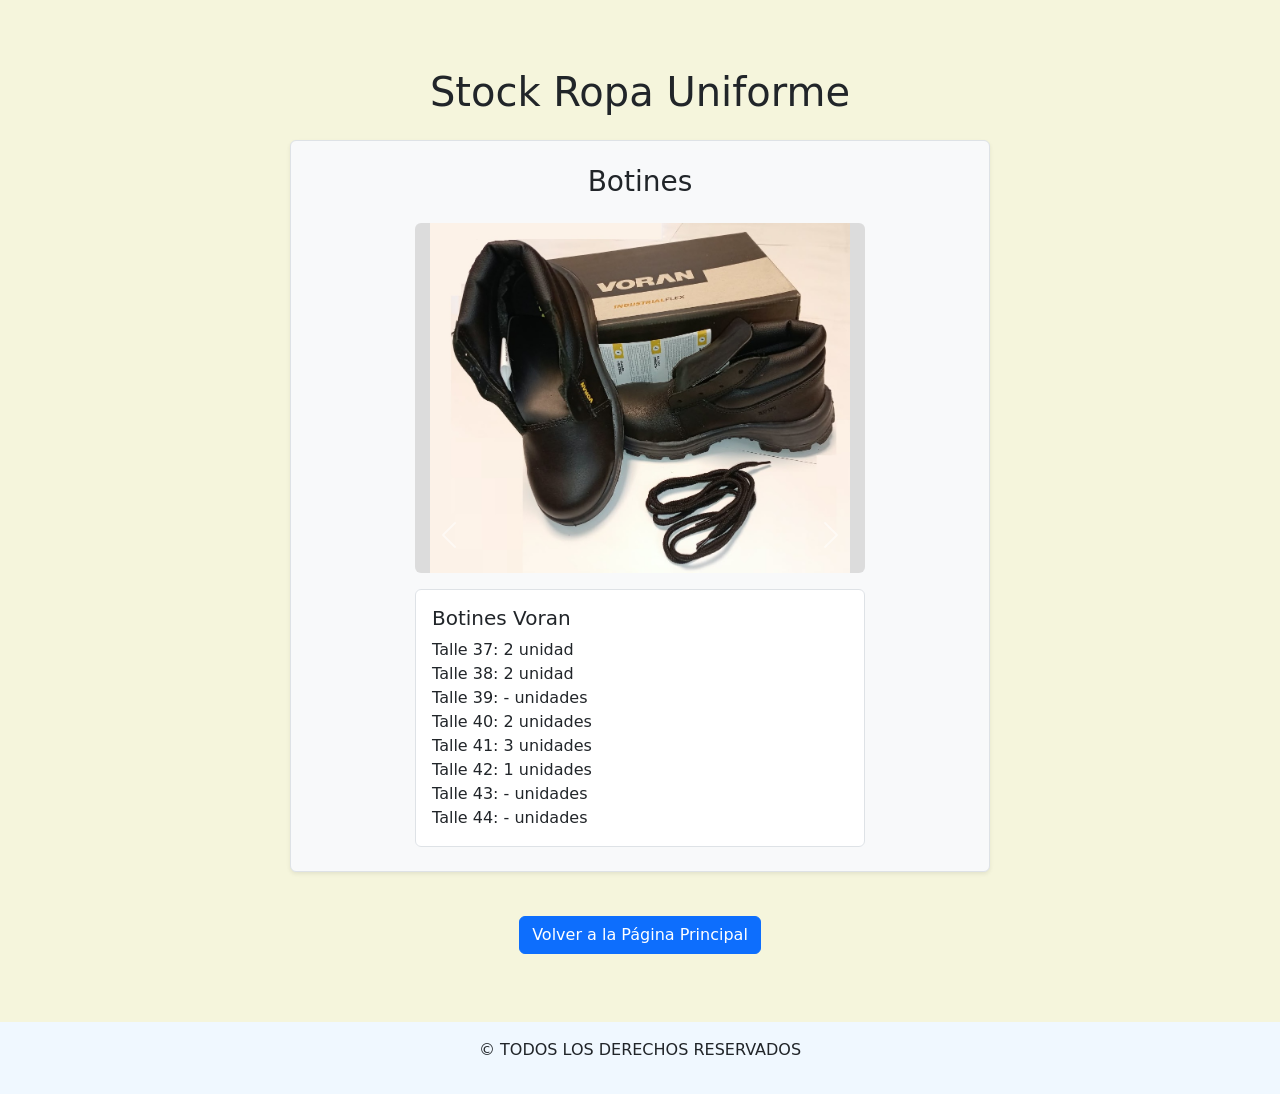
==== paginas/botines.html @ 2791c379 "Se cpmpletan todas las paginas (botines, camisas, camperon, polar, gorras y pantalones, cada una con" ====
<!DOCTYPE html>
<html lang="es">

<head>
  <meta charset="UTF-8">
  <meta name="author" content="Wilfredo Valenzuela">
  <meta name="description" content="Pagina para el stock de ropa en oficina">
  <title>Stock Ropa</title>

  <link href="https://cdn.jsdelivr.net/npm/bootstrap@5.3.3/dist/css/bootstrap.min.css" rel="stylesheet"
    integrity="sha384-QWTKZyjpPEjISv5WaRU9OFeRpok6YctnYmDr5pNlyT2bRjXh0JMhjY6hW+ALEwIH" crossorigin="anonymous">
  <link rel="stylesheet" href="../css/estilos.css">
</head>

<body class="camisas">

  <main class="contenedor-principal my-5">
    <div class="container">

      <h1 class="text-center mb-4">Stock Ropa Uniforme</h1>

      <section class="tarjeta-producto p-4 border rounded shadow-sm bg-light mx-auto" style="max-width: 700px;">

        <h3 class="text-center mb-4">Botines</h3>

        <div id="carouselUnico" class="carousel slide carousel-fade mi-carrusel">

          <div class="carousel-inner">

            <!-- botines 1 -->
            <div class="carousel-item active">
              <img src="../img/botines-gorra/botines voran.jpg" class="d-block w-100 rounded" alt="botines">

              <div class="p-3 mt-3 bg-white border rounded text-start">
                <h5>Botines Voran</h5>
                <ul class="list-unstyled mb-0">
                  <li>Talle 37: 2 unidad</li>
                  <li>Talle 38: 2 unidad</li>
                  <li>Talle 39: - unidades</li>
                  <li>Talle 40: 2 unidades</li>
                  <li>Talle 41: 3 unidades</li>
                  <li>Talle 42: 1 unidades</li>
                  <li>Talle 43: - unidades</li>
                  <li>Talle 44: - unidades</li>
                </ul>
              </div>
            </div>

            <!-- botines 2 -->
            <div class="carousel-item">
              <img src="../img/botines-gorra/botines sin caja.jpg" class="d-block w-100 rounded" alt="botines">

              <div class="p-3 mt-3 bg-white border rounded text-start">
                <h5>Botines Pegaso</h5>
                <ul class="list-unstyled mb-0">
                  <li>Talle 36: 1 unidades "sin caja"</li>
                  <li>Talle 40: 1 unidades</li>
                </ul>
              </div>
            </div>

            <!-- botines 3 -->
            <div class="carousel-item">
              <img src="../img/botines-gorra/botines pegaso 40.jpg" class="d-block w-100 rounded" alt="botines">

              <div class="p-3 mt-3 bg-white border rounded text-start">
                <h5>Botines Pegaso</h5>
                <ul class="list-unstyled mb-0">
                  <li>Talle 36: 1 unidades "sin caja"</li>
                  <li>Talle 40: 1 unidades</li>
                </ul>
              </div>
            </div>

          </div>




          <button class="carousel-control-prev" type="button" data-bs-target="#carouselUnico" data-bs-slide="prev">
            <span class="carousel-control-prev-icon" aria-hidden="true"></span>
            <span class="visually-hidden">Anterior</span>
          </button>

          <button class="carousel-control-next" type="button" data-bs-target="#carouselUnico" data-bs-slide="next">
            <span class="carousel-control-next-icon" aria-hidden="true"></span>
            <span class="visually-hidden">Siguiente</span>
          </button>
        </div>
      </section>
    </div>
    <div class="text-center mt-4">
      <a href="../index.html" class="btn btn-primary" role="button">Volver a la Página Principal</a>
    </div>

  </main>

  <footer class="footer text-center py-3">
    <p>© TODOS LOS DERECHOS RESERVADOS</p>
  </footer>

  <script src="https://cdn.jsdelivr.net/npm/bootstrap@5.3.3/dist/js/bootstrap.bundle.min.js"
    integrity="sha384-YvpcrYf0tY3lHB60NNkmXc5s9fDVZLESaAA55NDzOxhy9GkcIdslK1eN7N6jIeHz"
    crossorigin="anonymous"></script>
</body>

</html>
---- css/estilos.css ----
body {
  margin: 0;
  display: flex;
  flex-direction: column;
  min-height: 100vh;
  background-color: aquamarine;
}

.pagina-inicio {
  justify-content: center;
}

.camisas {
  background-color: beige;
}

.comunicacion {
  background-color: bisque;
}

header {
  width: 100%;
  text-align: center;
  padding-top: 30px;
}

.contenedor-principal {
  flex: 1;
  display: flex;
  align-items: center;
  flex-direction: column;
  gap: 20px;
  padding: 20px;
}

.grid-botones {
  display: grid;
  grid-template-columns: repeat(3, 1fr);
  gap: 15px;
  width: 100%;
}

.grid-botones .btn {
  display: flex;
  align-items: center;
  justify-content: center;
  padding: 12px;
  text-align: center;
}

footer {
  width: 100%;
  background-color: aliceblue;
  text-align: center;
  padding: 20px;
}

.mi-carrusel {
  width: 100%;
  max-width: 450px;
  margin: 0 auto;
}


.mi-carrusel .carousel-item img {
  width: 100%;
  height: 350px;
  object-fit: contain;
  background-color: gainsboro;
}

.contenedor-botones {
  display: flex;
  justify-content: center;
  width: 100%;
  margin-top: 20px;
  margin-bottom: 20px;
}

.info-stock {
  text-align: center;
  color: #333333;
}

.info-stock ul {
  list-style-type: none;
  padding-left: 0;
  margin: 0;
}
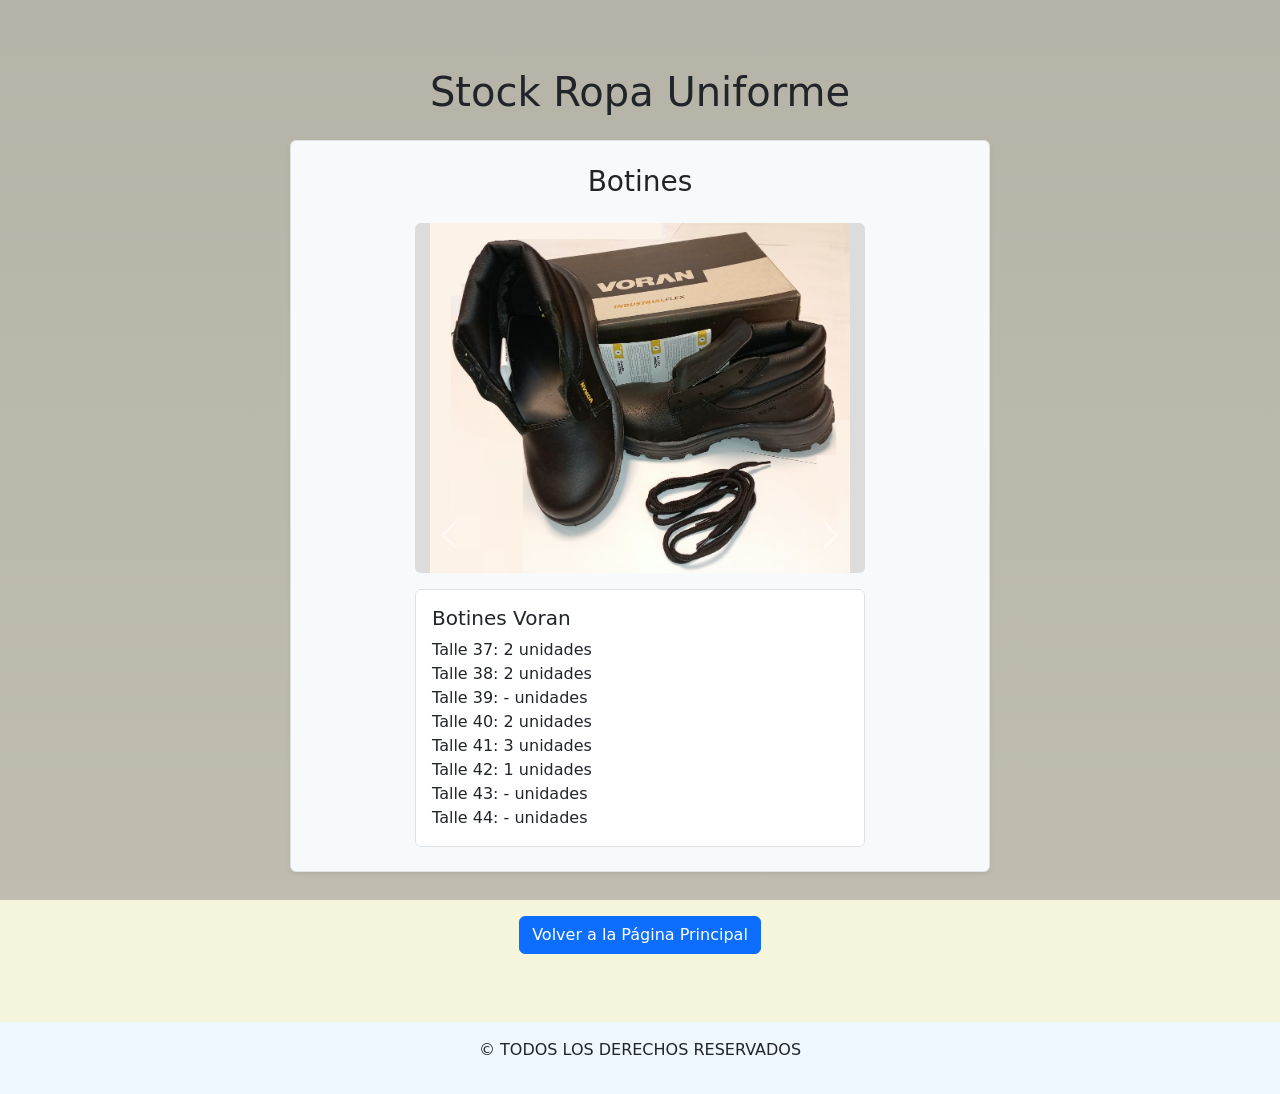
==== commit 30aac27d: "se hace responsive el html con ayuda de opencode" ====
--- a/paginas/botines.html
+++ b/paginas/botines.html
@@ -5,6 +5,7 @@
   <meta charset="UTF-8">
   <meta name="author" content="Wilfredo Valenzuela">
   <meta name="description" content="Pagina para el stock de ropa en oficina">
+  <meta name="viewport" content="width=device-width, initial-scale=1.0">
   <title>Stock Ropa</title>
 
   <link href="https://cdn.jsdelivr.net/npm/bootstrap@5.3.3/dist/css/bootstrap.min.css" rel="stylesheet"
@@ -34,8 +35,8 @@
               <div class="p-3 mt-3 bg-white border rounded text-start">
                 <h5>Botines Voran</h5>
                 <ul class="list-unstyled mb-0">
-                  <li>Talle 37: 2 unidad</li>
-                  <li>Talle 38: 2 unidad</li>
+                  <li>Talle 37: 2 unidades</li>
+                  <li>Talle 38: 2 unidades</li>
                   <li>Talle 39: - unidades</li>
                   <li>Talle 40: 2 unidades</li>
                   <li>Talle 41: 3 unidades</li>
@@ -68,6 +69,18 @@
                 <ul class="list-unstyled mb-0">
                   <li>Talle 36: 1 unidades "sin caja"</li>
                   <li>Talle 40: 1 unidades</li>
+                </ul>
+              </div>
+            </div>
+
+            <!-- gorra -->
+            <div class="carousel-item">
+              <img src="../img/botines-gorra/gorra.jpeg" class="d-block w-100 rounded" alt="gorra br fijas">
+
+              <div class="p-3 mt-3 bg-white border rounded text-start">
+                <h5>Gorra Br Fijas</h5>
+                <ul class="list-unstyled mb-0">
+                  <li>4 unidades</li>
                 </ul>
               </div>
             </div>
--- a/css/estilos.css
+++ b/css/estilos.css
@@ -3,8 +3,17 @@
   display: flex;
   flex-direction: column;
   min-height: 100vh;
-  background-color: aquamarine;
+  background-image: linear-gradient(rgba(119, 115, 115, 0.5), rgba(138, 132, 132, 0.5)), url(https://scontent.ftuc4-1.fna.fbcdn.net/v/t51.82787-15/560646420_18115819999530132_2804487403770741619_n.webp?stp=dst-jpg_tt6&cstp=mx1080x1350&ctp=s1080x1350&_nc_cat=106&ccb=1-7&_nc_sid=127cfc&_nc_ohc=Fx2mbyCyDowQ7kNvwFfB9Ar&_nc_oc=Adqrjbmf2X_uVQFFcVTr76np3rxIkRxHMRfcReSXmVSJ9CJ2mIgYSE5GlxAre5h-bWftGM72reIxjm4SkLqXu5vd&_nc_zt=23&_nc_ht=scontent.ftuc4-1.fna&_nc_gid=47cO0jnGYEfCr2DMtUImYQ&_nc_ss=7b289&oh=00_AQKYOs6nTuzr2B9GO1S3kg0TMAsfqLU3liUit-Hz-gHpCQ&oe=6AB1F093);
+  background-repeat: no-repeat;
+  /* Evita que la foto se repita en mosaico */
+  background-size: cover;
+  /* Hace que la foto cubra toda la pantalla adaptándose */
+  background-position: center;
+  /* Centra la foto en la pantalla */
+  background-attachment: fixed;
+  /* Opcional: la foto se queda fija al hacer scroll */
 }
+
 
 .pagina-inicio {
   justify-content: center;
@@ -48,6 +57,20 @@
   text-align: center;
 }
 
+/* Pantallas de hasta 768px (tablets y celulares): 2 columnas */
+@media (max-width: 768px) {
+  .grid-botones {
+    grid-template-columns: repeat(2, 1fr);
+  }
+}
+
+/* Pantallas de hasta 480px (celulares chicos): 1 sola columna */
+@media (max-width: 480px) {
+  .grid-botones {
+    grid-template-columns: 1fr;
+  }
+}
+
 footer {
   width: 100%;
   background-color: aliceblue;
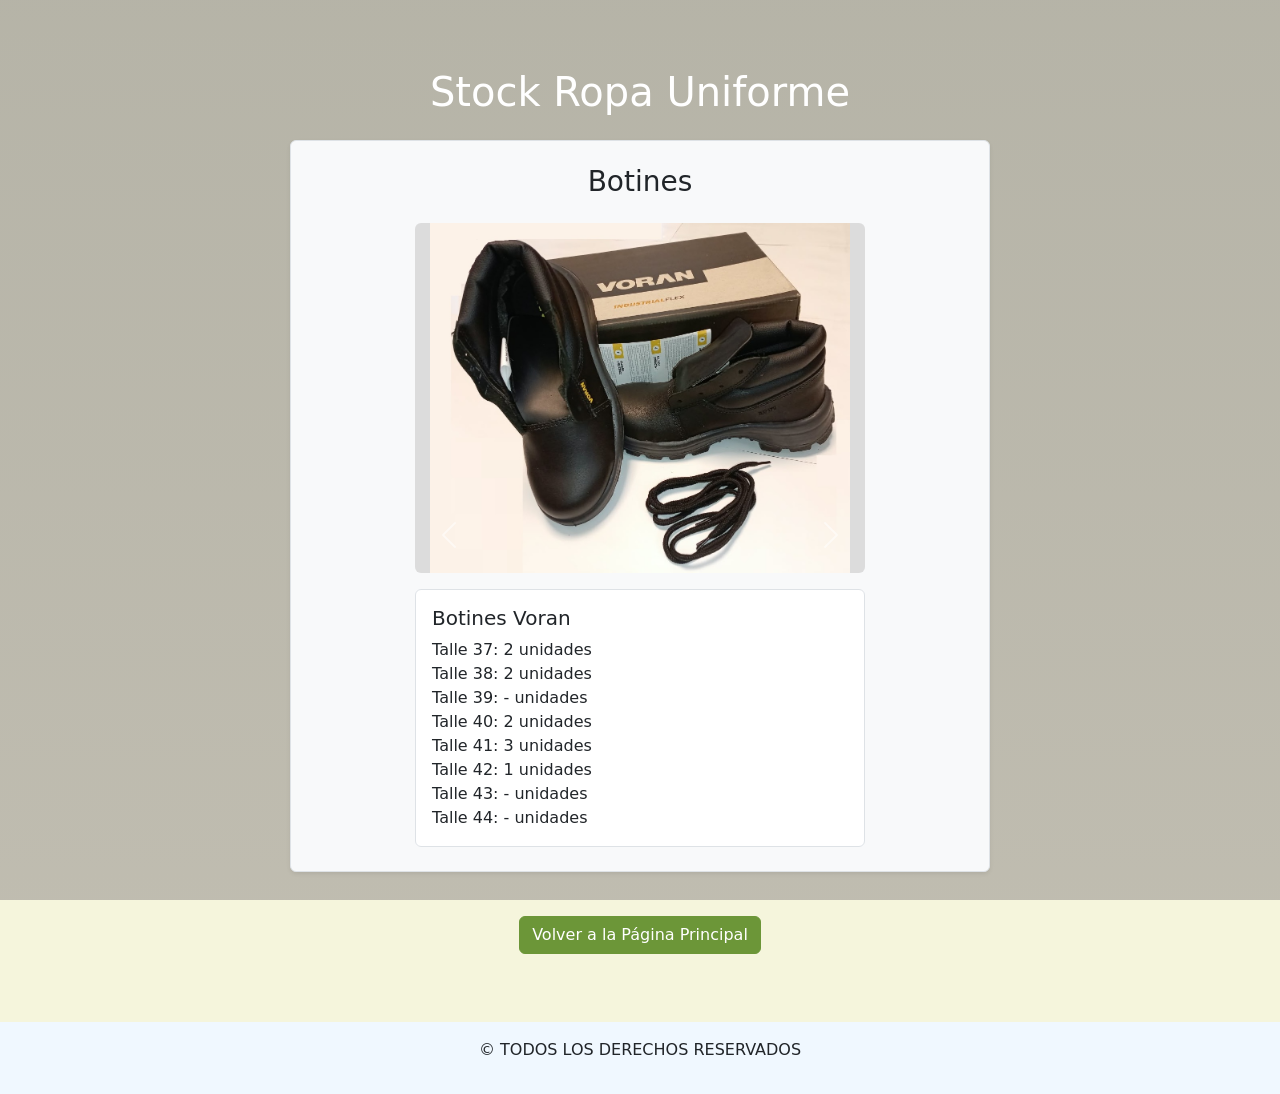
==== commit 3c8bb6a4: "se cambia los colores de los botones y del hover segun colr real del logo de la empresa" ====
--- a/paginas/botines.html
+++ b/paginas/botines.html
@@ -18,7 +18,7 @@
   <main class="contenedor-principal my-5">
     <div class="container">
 
-      <h1 class="text-center mb-4">Stock Ropa Uniforme</h1>
+      <h1 class="text-center mb-4 color-titulo">Stock Ropa Uniforme</h1>
 
       <section class="tarjeta-producto p-4 border rounded shadow-sm bg-light mx-auto" style="max-width: 700px;">
 
--- a/css/estilos.css
+++ b/css/estilos.css
@@ -109,4 +109,18 @@
   list-style-type: none;
   padding-left: 0;
   margin: 0;
+}
+
+.btn-primary {
+  background-color: rgb(108, 150, 56);
+  border-color: rgb(108, 150, 56);
+}
+
+.btn-primary:hover {
+  background-color: rgb(243, 194, 53);
+  border-color: rgb(243, 194, 53);
+}
+
+.color-titulo {
+  color: rgb(255, 255, 255);
 }
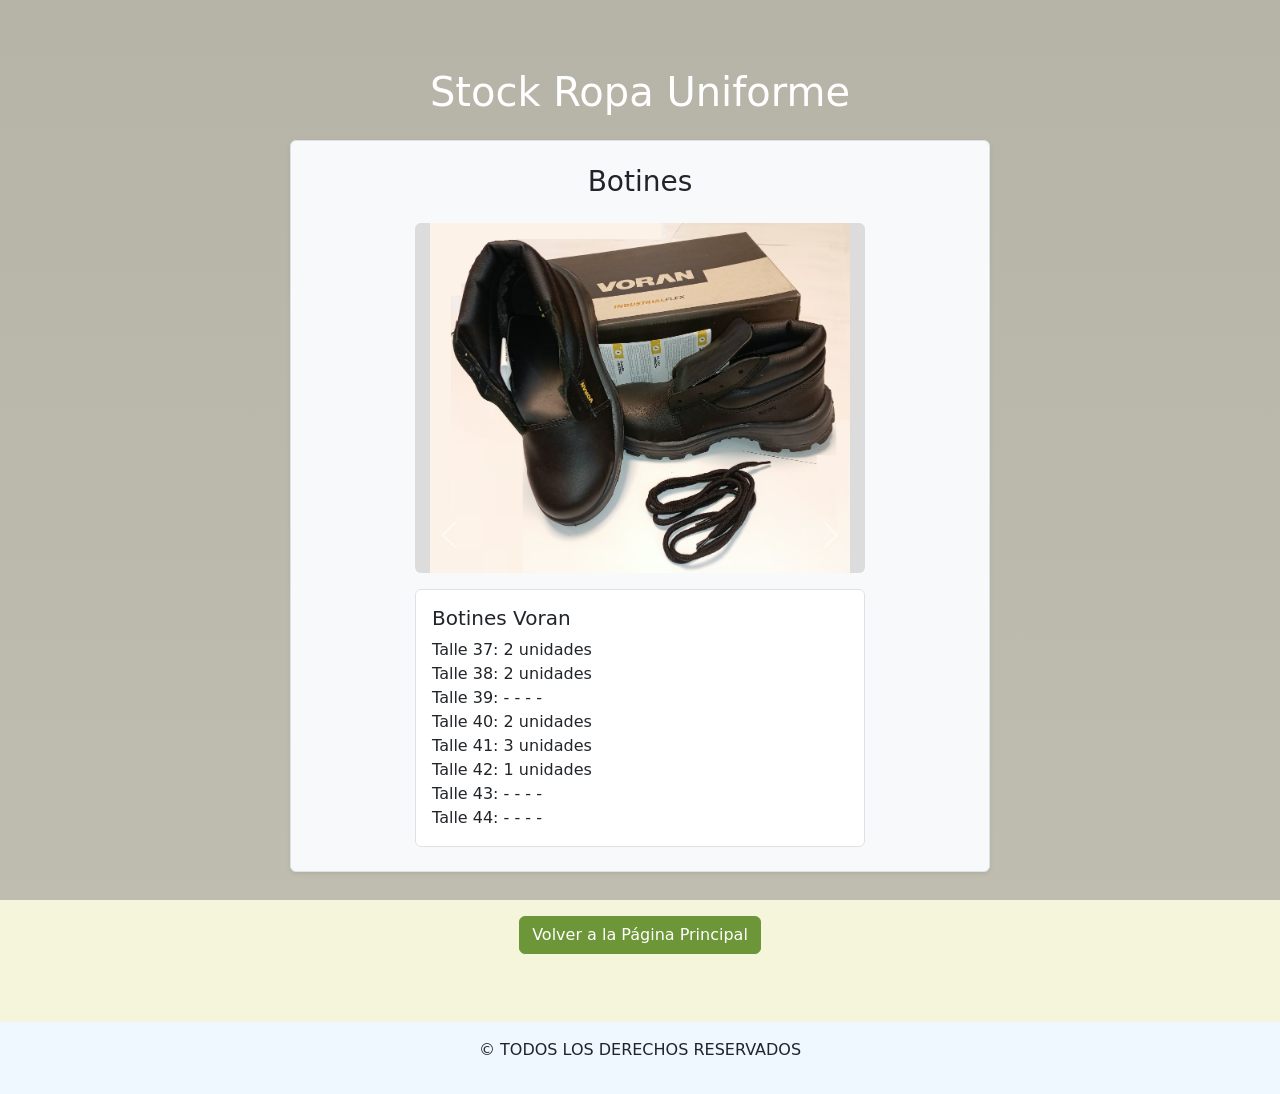
==== commit 50103853: "atualizo stock y sibo pdf a vs cv code" ====
--- a/paginas/botines.html
+++ b/paginas/botines.html
@@ -37,12 +37,12 @@
                 <ul class="list-unstyled mb-0">
                   <li>Talle 37: 2 unidades</li>
                   <li>Talle 38: 2 unidades</li>
-                  <li>Talle 39: - unidades</li>
+                  <li>Talle 39: - - - -</li>
                   <li>Talle 40: 2 unidades</li>
                   <li>Talle 41: 3 unidades</li>
                   <li>Talle 42: 1 unidades</li>
-                  <li>Talle 43: - unidades</li>
-                  <li>Talle 44: - unidades</li>
+                  <li>Talle 43: - - - -</li>
+                  <li>Talle 44: - - - -</li>
                 </ul>
               </div>
             </div>
--- a/css/estilos.css
+++ b/css/estilos.css
@@ -27,11 +27,27 @@
   background-color: bisque;
 }
 
-header {
+/*header {
   width: 100%;
   text-align: center;
   padding-top: 30px;
+}*/
+
+header {
+  display: flex;
+  justify-content: center;
+  position: relative;
+  /* el punto de referencia para el botón */
+  align-items: center;
+  padding-top: 30px;
+  /* padding lo ajustás vos */
 }
+
+/*header .btn {
+  position: absolute;
+  top: 30px;
+  right: 20px;
+} reemplazado en el footer*/
 
 .contenedor-principal {
   flex: 1;
@@ -76,6 +92,20 @@
   background-color: aliceblue;
   text-align: center;
   padding: 20px;
+}
+
+/*boton descarga responsive*/
+footer .btn {
+  position: fixed;
+  top: 30px;
+  right: 20px;
+}
+
+@media (max-width: 768px) {
+  footer .btn {
+    position: static;
+    margin-top: 10px;
+  }
 }
 
 .mi-carrusel {
@@ -123,4 +153,12 @@
 
 .color-titulo {
   color: rgb(255, 255, 255);
+}
+
+/* responsive el fondo de pantalla*/
+@media (max-width: 768px) {
+  body {
+    background-image: linear-gradient(rgba(119, 115, 115, 0.5), rgba(138, 132, 132, 0.5)),
+      url(https://www.argentina.gob.ar/sites/default/files/whatsapp_image_2023-09-07_at_13.50.231.jpeg);
+  }
 }
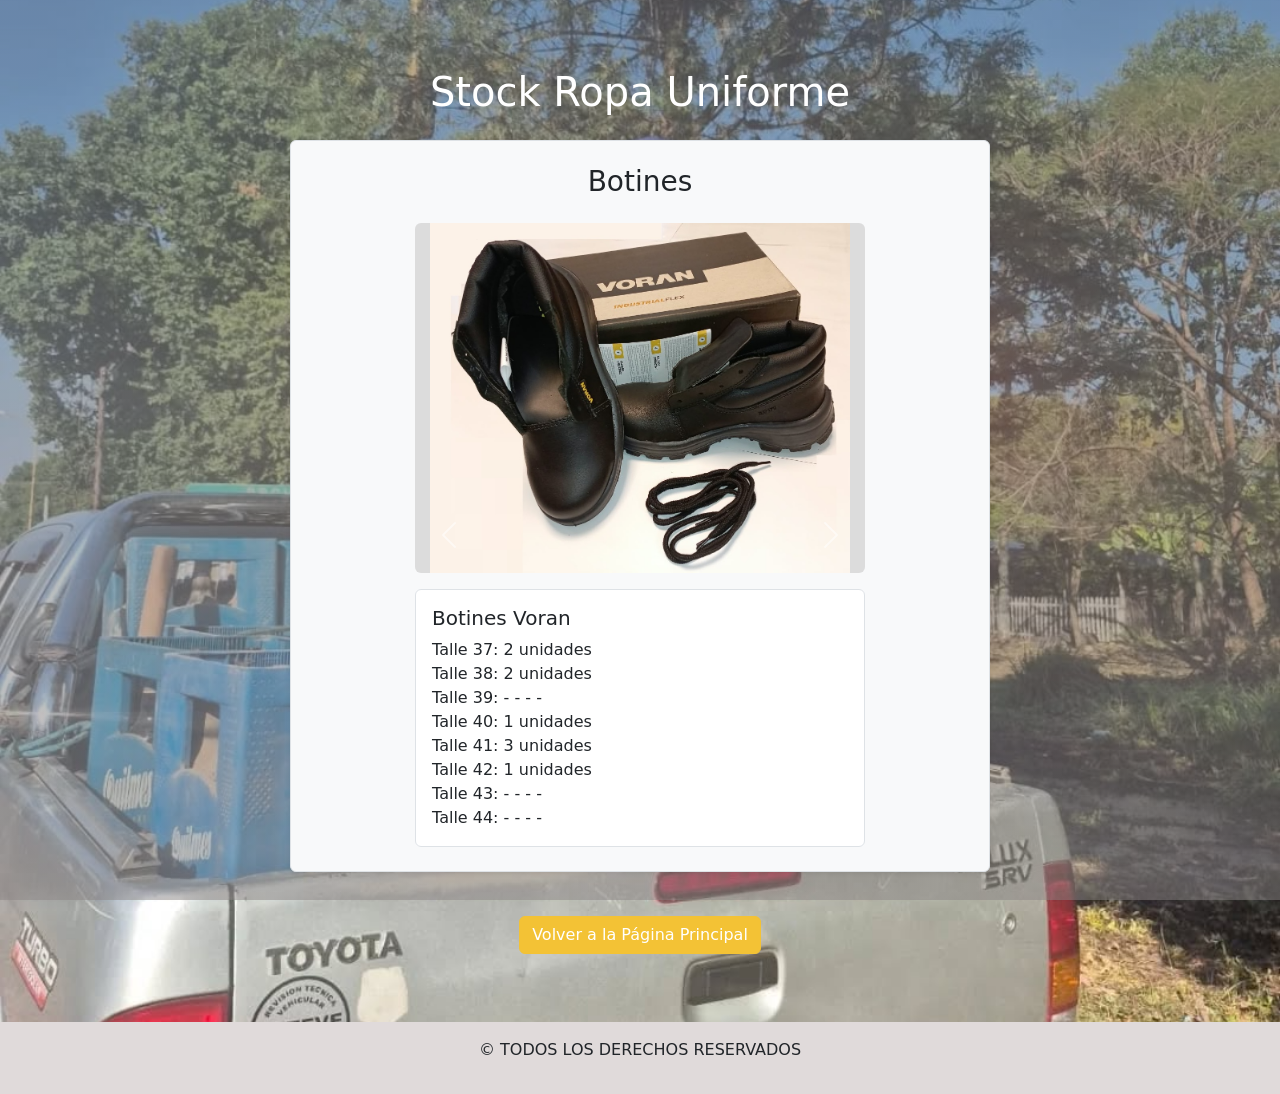
==== commit 1f4d25d3: "Se actualiza stock" ====
--- a/paginas/botines.html
+++ b/paginas/botines.html
@@ -38,7 +38,7 @@
                   <li>Talle 37: 2 unidades</li>
                   <li>Talle 38: 2 unidades</li>
                   <li>Talle 39: - - - -</li>
-                  <li>Talle 40: 2 unidades</li>
+                  <li>Talle 40: 1 unidades</li>
                   <li>Talle 41: 3 unidades</li>
                   <li>Talle 42: 1 unidades</li>
                   <li>Talle 43: - - - -</li>
@@ -80,7 +80,7 @@
               <div class="p-3 mt-3 bg-white border rounded text-start">
                 <h5>Gorra Br Fijas</h5>
                 <ul class="list-unstyled mb-0">
-                  <li>4 unidades</li>
+                  <li>3 unidades</li>
                 </ul>
               </div>
             </div>
--- a/css/estilos.css
+++ b/css/estilos.css
@@ -3,7 +3,7 @@
   display: flex;
   flex-direction: column;
   min-height: 100vh;
-  background-image: linear-gradient(rgba(119, 115, 115, 0.5), rgba(138, 132, 132, 0.5)), url(https://scontent.ftuc4-1.fna.fbcdn.net/v/t51.82787-15/560646420_18115819999530132_2804487403770741619_n.webp?stp=dst-jpg_tt6&cstp=mx1080x1350&ctp=s1080x1350&_nc_cat=106&ccb=1-7&_nc_sid=127cfc&_nc_ohc=Fx2mbyCyDowQ7kNvwFfB9Ar&_nc_oc=Adqrjbmf2X_uVQFFcVTr76np3rxIkRxHMRfcReSXmVSJ9CJ2mIgYSE5GlxAre5h-bWftGM72reIxjm4SkLqXu5vd&_nc_zt=23&_nc_ht=scontent.ftuc4-1.fna&_nc_gid=47cO0jnGYEfCr2DMtUImYQ&_nc_ss=7b289&oh=00_AQKYOs6nTuzr2B9GO1S3kg0TMAsfqLU3liUit-Hz-gHpCQ&oe=6AB1F093);
+  background-image: linear-gradient(rgba(119, 115, 115, 0.5), rgba(138, 132, 132, 0.5)), url(../img/fondo-1.jpg);
   background-repeat: no-repeat;
   /* Evita que la foto se repita en mosaico */
   background-size: cover;
@@ -89,7 +89,7 @@
 
 footer {
   width: 100%;
-  background-color: aliceblue;
+  background-color: rgb(224, 218, 218);
   text-align: center;
   padding: 20px;
 }
@@ -142,13 +142,16 @@
 }
 
 .btn-primary {
-  background-color: rgb(108, 150, 56);
-  border-color: rgb(108, 150, 56);
+  background-color: rgb(243, 194, 53);
+  border-color: rgb(243, 194, 53);
+
+
 }
 
 .btn-primary:hover {
-  background-color: rgb(243, 194, 53);
-  border-color: rgb(243, 194, 53);
+  background-color: rgb(108, 150, 56);
+  border-color: rgb(108, 150, 56);
+  color: black;
 }
 
 .color-titulo {
@@ -159,6 +162,11 @@
 @media (max-width: 768px) {
   body {
     background-image: linear-gradient(rgba(119, 115, 115, 0.5), rgba(138, 132, 132, 0.5)),
-      url(https://www.argentina.gob.ar/sites/default/files/whatsapp_image_2023-09-07_at_13.50.231.jpeg);
+      url(../img/fondo-3.jpeg);
   }
+}
+
+.grid-botones .btn:hover {
+  transform: translateY(-5px);
+  box-shadow: 0 8px 15px rgb(52, 69, 137);
 }
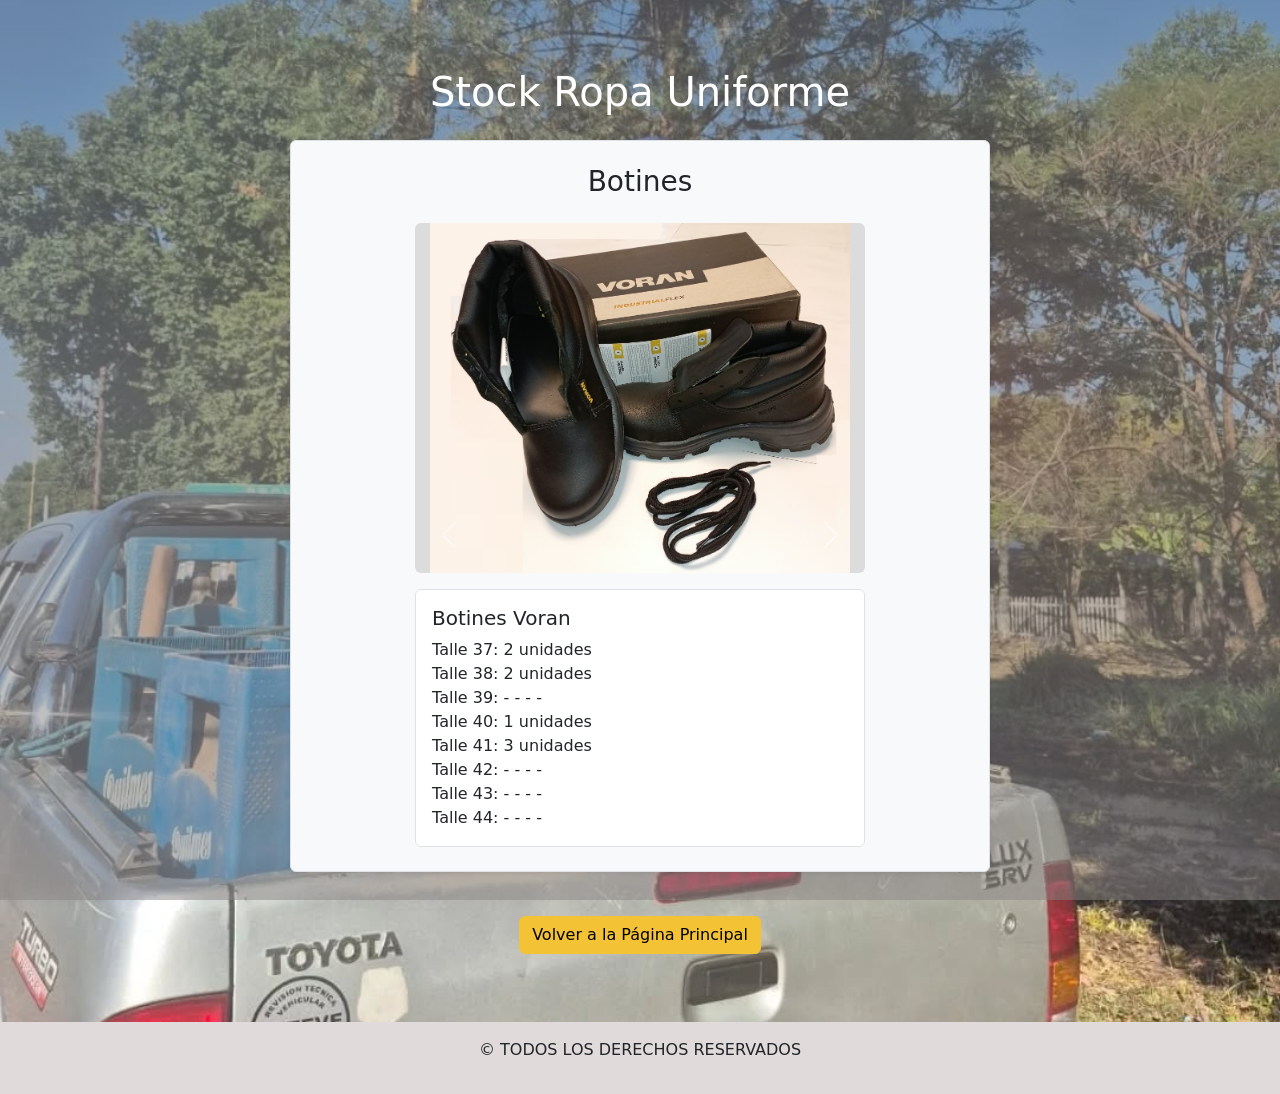
==== commit 3aa4eb8c: "actualizamos stock" ====
--- a/paginas/botines.html
+++ b/paginas/botines.html
@@ -40,7 +40,7 @@
                   <li>Talle 39: - - - -</li>
                   <li>Talle 40: 1 unidades</li>
                   <li>Talle 41: 3 unidades</li>
-                  <li>Talle 42: 1 unidades</li>
+                  <li>Talle 42: - - - -</li>
                   <li>Talle 43: - - - -</li>
                   <li>Talle 44: - - - -</li>
                 </ul>
--- a/css/estilos.css
+++ b/css/estilos.css
@@ -144,14 +144,13 @@
 .btn-primary {
   background-color: rgb(243, 194, 53);
   border-color: rgb(243, 194, 53);
-
-
+  color: black;
 }
 
 .btn-primary:hover {
   background-color: rgb(108, 150, 56);
   border-color: rgb(108, 150, 56);
-  color: black;
+  color: white;
 }
 
 .color-titulo {
